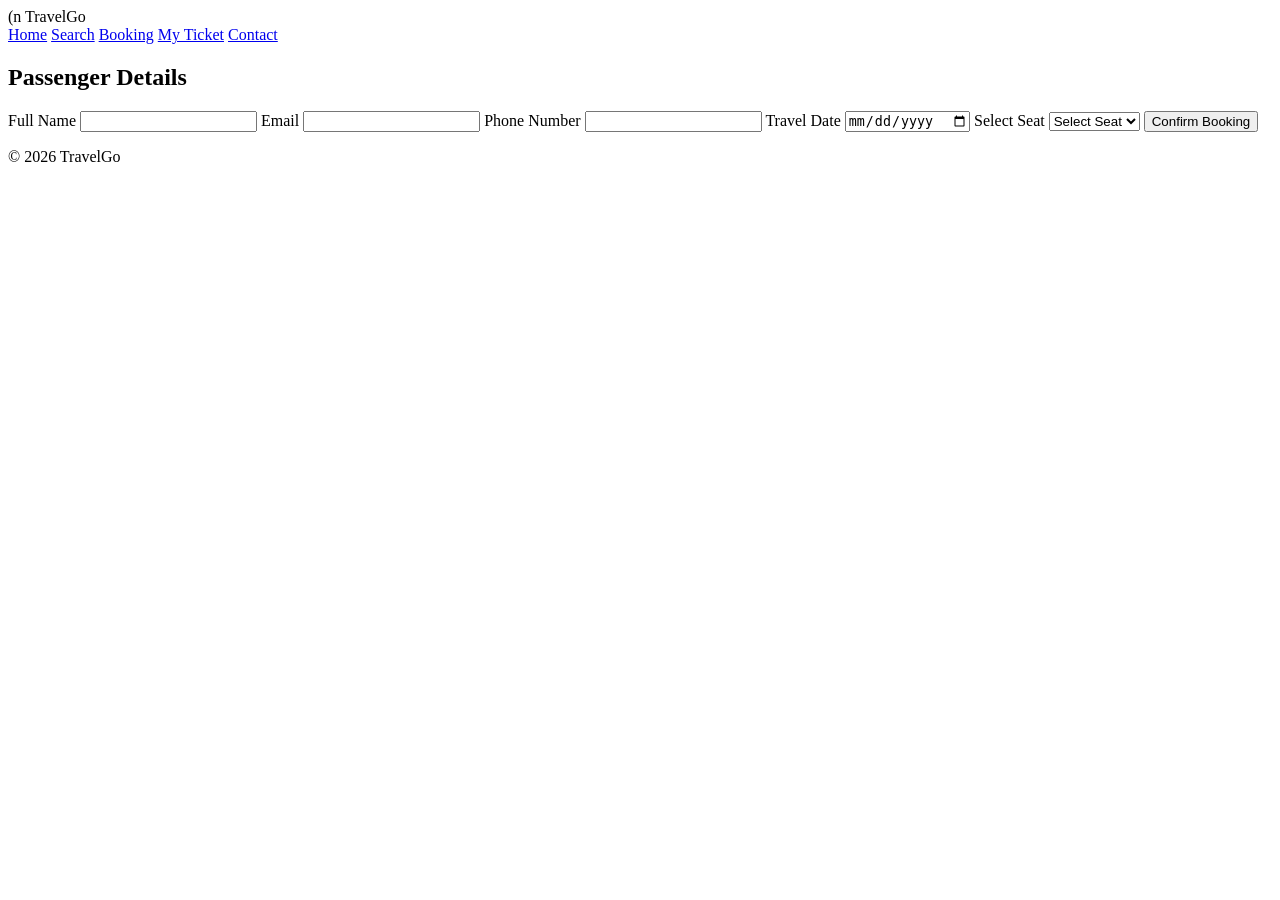
==== booking.html @ e650320a "Added new feature and booking.html file" ====
<!DOCTYPE html>
<html lang="en">
<head>
<meta charset="UTF-8">
<meta name="viewport" content="width=device-width, initial-scale=1.0">
<title>Booking - TravelGo</title>
<link rel="stylesheet" href="css/style.css">
</head>
<body>
<header>
<div class="logo">(n TravelGo</div>
<nav>
<a href="index.html">Home</a>
<a href="search.html">Search</a>
<a href="booking.html">Booking</a>
<a href="ticket.html">My Ticket</a>
<a href="contact.html">Contact</a>
</nav>
</header>
<section class="form-container">
<h1>Passenger Details</h1>
<form onsubmit="confirmBooking(event)">
<label>Full Name</label>
<input type="text" id="name" required>
<label>Email</label>
<input type="email" id="email" required>
<label>Phone Number</label>
<input type="tel" id="phone" required>
<label>Travel Date</label>
<input type="date" required>
<label>Select Seat</label>
<select id="seat" required>
<option value="">Select Seat</option>
<option>1A</option><option>1B</option>
<option>2A</option><option>2B</option>
<option>3A</option><option>3B</option>
</select>
<button type="submit">Confirm Booking</button>
</form>
</section>
<footer><p>© 2026 TravelGo</p></footer>
<script src="js/script.js"></script>
</body>
</html>
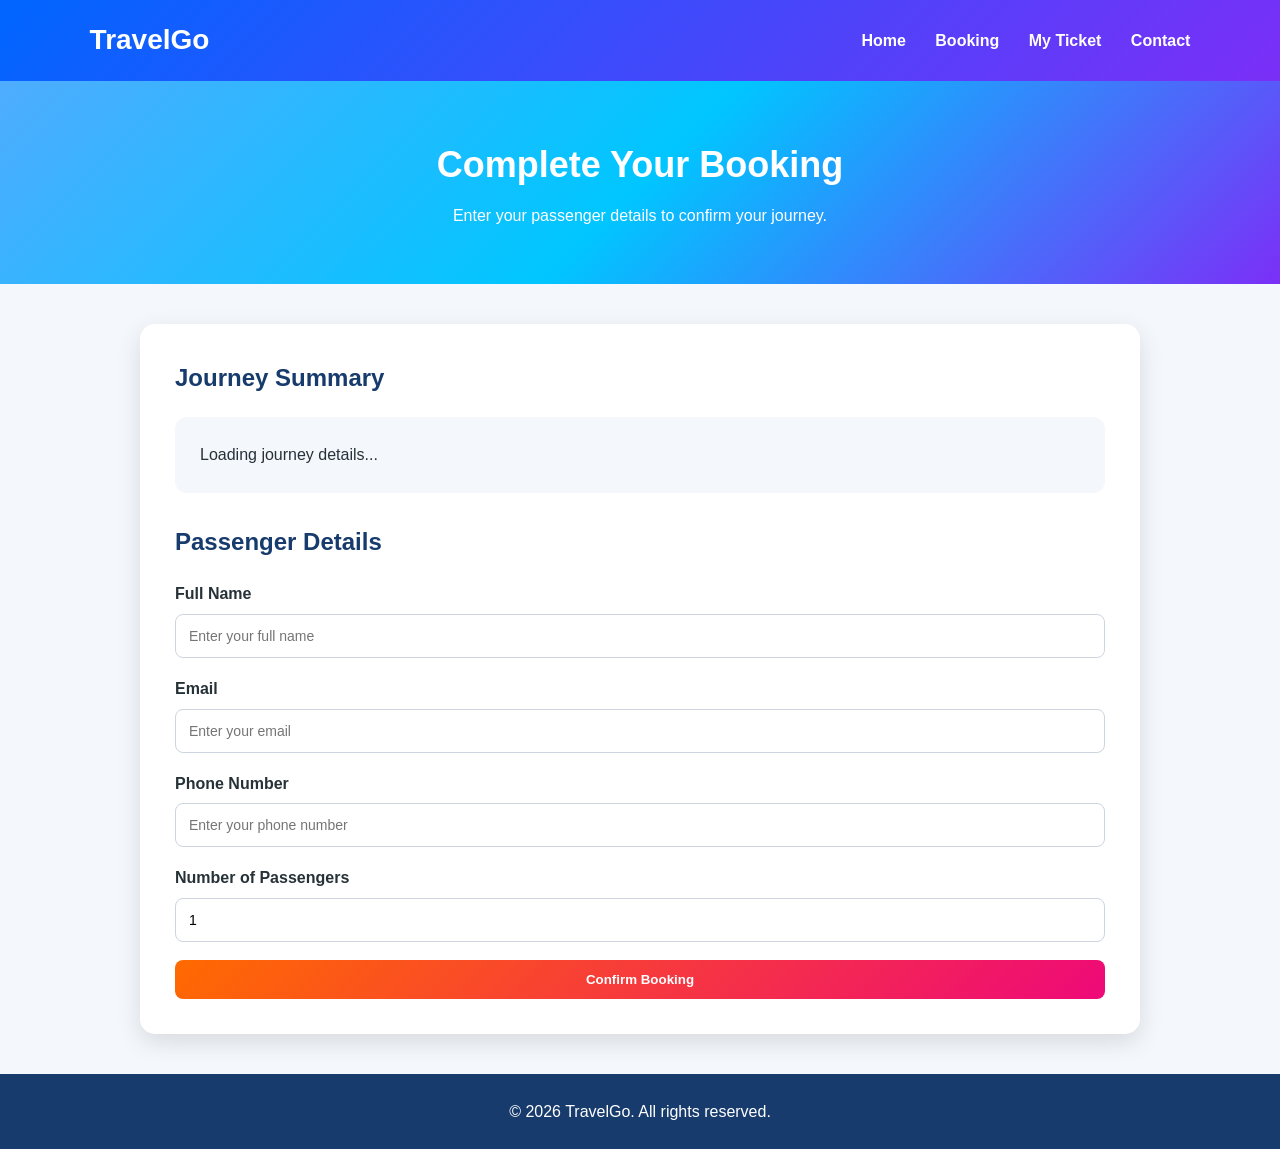
==== commit aa7b890d: "Renamed index.html to booking.html" ====
--- a/booking.html
+++ b/booking.html
@@ -3,42 +3,50 @@
 <head>
 <meta charset="UTF-8">
 <meta name="viewport" content="width=device-width, initial-scale=1.0">
-<title>Booking - TravelGo</title>
+<title>TravelGo - Booking</title>
 <link rel="stylesheet" href="css/style.css">
 </head>
 <body>
 <header>
-<div class="logo">(n TravelGo</div>
+<div class="logo"><h1>TravelGo</h1></div>
 <nav>
 <a href="index.html">Home</a>
-<a href="search.html">Search</a>
 <a href="booking.html">Booking</a>
 <a href="ticket.html">My Ticket</a>
 <a href="contact.html">Contact</a>
 </nav>
 </header>
-<section class="form-container">
-<h1>Passenger Details</h1>
-<form onsubmit="confirmBooking(event)">
-<label>Full Name</label>
-<input type="text" id="name" required>
-<label>Email</label>
-<input type="email" id="email" required>
-<label>Phone Number</label>
-<input type="tel" id="phone" required>
-<label>Travel Date</label>
-<input type="date" required>
-<label>Select Seat</label>
-<select id="seat" required>
-<option value="">Select Seat</option>
-<option>1A</option><option>1B</option>
-<option>2A</option><option>2B</option>
-<option>3A</option><option>3B</option>
-</select>
+<section class="page-banner">
+<h2>Complete Your Booking</h2>
+<p>Enter your passenger details to confirm your journey.</p>
+</section>
+<section class="content-card">
+<h2>Journey Summary</h2>
+<div id="journeySummary" class="summary-box">
+Loading journey details...
+</div>
+<h2>Passenger Details</h2>
+<form id="bookingForm" class="booking-form">
+<div class="form-group">
+<label for="fullName">Full Name</label>
+<input type="text" id="fullName" placeholder="Enter your full name" required>
+</div>
+<div class="form-group">
+<label for="email">Email</label>
+<input type="email" id="email" placeholder="Enter your email" required>
+</div>
+<div class="form-group">
+<label for="phone">Phone Number</label>
+<input type="tel" id="phone" placeholder="Enter your phone number" required>
+</div>
+<div class="form-group">
+<label for="passengerCount">Number of Passengers</label>
+<input type="number" id="passengerCount" min="1" max="5" value="1" required>
+</div>
 <button type="submit">Confirm Booking</button>
 </form>
 </section>
-<footer><p>© 2026 TravelGo</p></footer>
-<script src="js/script.js"></script>
+<footer><p>© 2026 TravelGo. All rights reserved.</p></footer>
+<script src="js/booking.js"></script>
 </body>
 </html>
--- a/css/style.css
+++ b/css/style.css
@@ -0,0 +1,248 @@
+
+/* TravelGo shared theme */
+
+/* Global Styles */
+* {
+    box-sizing: border-box;
+    margin: 0;
+    padding: 0;
+}
+
+body {
+    font-family: Arial, sans-serif;
+    background: #f4f7fb;
+    color: #263238;
+    line-height: 1.6;
+}
+
+/* Header */
+header {
+    background: linear-gradient(135deg, #0066ff, #7b2ff7);
+    color: white;
+    padding: 18px 7%;
+    display: flex;
+    justify-content: space-between;
+    align-items: center;
+}
+
+.logo h1 {
+    font-size: 28px;
+}
+
+nav a {
+    color: white;
+    text-decoration: none;
+    margin-left: 25px;
+    font-weight: bold;
+}
+
+nav a:hover {
+    text-decoration: underline;
+}
+
+/* Page Banner */
+.page-banner {
+    background: linear-gradient(135deg, #4facfe, #00c6ff, #7b2ff7);
+    color: white;
+    text-align: center;
+    padding: 55px 20px;
+}
+
+.page-banner h2 {
+    font-size: 36px;
+    margin-bottom: 10px;
+}
+
+/* Content Card */
+.content-card {
+    width: 90%;
+    max-width: 1000px;
+    margin: 40px auto;
+    background: white;
+    padding: 35px;
+    border-radius: 15px;
+    box-shadow: 0 8px 25px rgba(0, 0, 0, 0.12);
+}
+
+.content-card h2 {
+    color: #173b6c;
+    margin-bottom: 20px;
+}
+
+/* Summary and Ticket */
+.summary-box,
+.ticket-card {
+    background: #f4f7fb;
+    border-radius: 12px;
+    padding: 25px;
+    margin-bottom: 30px;
+}
+
+/* Forms */
+.booking-form,
+.contact-form {
+    display: grid;
+    gap: 18px;
+}
+
+.form-group {
+    display: flex;
+    flex-direction: column;
+    gap: 7px;
+}
+
+.form-group label {
+    font-weight: bold;
+}
+
+input,
+textarea {
+    width: 100%;
+    padding: 13px;
+    border: 1px solid #ccd5e0;
+    border-radius: 8px;
+    font-size: 14px;
+    font-family: inherit;
+}
+
+input:focus,
+textarea:focus {
+    outline: none;
+    border-color: #0066ff;
+    box-shadow: 0 0 5px rgba(0, 102, 255, 0.25);
+}
+
+/* Buttons */
+button,
+.button-link {
+    display: inline-block;
+    padding: 12px 20px;
+    border: none;
+    border-radius: 8px;
+    background: linear-gradient(135deg, #ff6a00, #ee0979);
+    color: white;
+    font-weight: bold;
+    text-decoration: none;
+    cursor: pointer;
+}
+
+.button-link {
+    margin-top: 10px;
+}
+
+/* Ticket Header */
+.ticket-header {
+    display: flex;
+    justify-content: space-between;
+    align-items: center;
+    gap: 15px;
+}
+
+.ticket-number {
+    margin: 15px 0 25px;
+    padding: 12px;
+    background: white;
+    border-radius: 8px;
+}
+
+.status {
+    background: #198754;
+    color: white;
+    padding: 6px 12px;
+    border-radius: 20px;
+    font-size: 13px;
+}
+
+/* Ticket Details Grid */
+.ticket-grid {
+    display: grid;
+    grid-template-columns: repeat(2, 1fr);
+    gap: 15px;
+}
+
+.ticket-grid div {
+    background: white;
+    padding: 15px;
+    border-radius: 8px;
+}
+
+.ticket-grid span,
+.ticket-grid strong {
+    display: block;
+}
+
+.ticket-grid span {
+    color: #6b7280;
+    font-size: 13px;
+}
+
+.ticket-actions {
+    margin-top: 25px;
+}
+
+/* Cancel Button */
+.cancel-button {
+    background: #dc3545;
+    margin-right: 10px;
+}
+
+/* Contact Section */
+.contact-layout {
+    display: grid;
+    grid-template-columns: 1fr 1.4fr;
+    gap: 35px;
+}
+
+.contact-item {
+    margin-top: 20px;
+    padding: 15px;
+    background: #f4f7fb;
+    border-radius: 8px;
+}
+
+.contact-item strong,
+.contact-item span {
+    display: block;
+}
+
+/* Messages */
+.success-message {
+    color: #198754;
+    font-weight: bold;
+}
+
+.error-message {
+    color: #dc3545;
+    font-weight: bold;
+}
+
+/* Empty State */
+.empty-state {
+    text-align: center;
+    padding: 30px;
+}
+
+/* Footer */
+footer {
+    background: #173b6c;
+    color: white;
+    text-align: center;
+    padding: 25px;
+}
+
+/* Responsive Design */
+@media (max-width: 700px) {
+    header {
+        flex-direction: column;
+        gap: 15px;
+    }
+
+    nav a {
+        margin: 5px;
+    }
+
+    .ticket-grid,
+    .contact-layout {
+        grid-template-columns: 1fr;
+    }
+}
